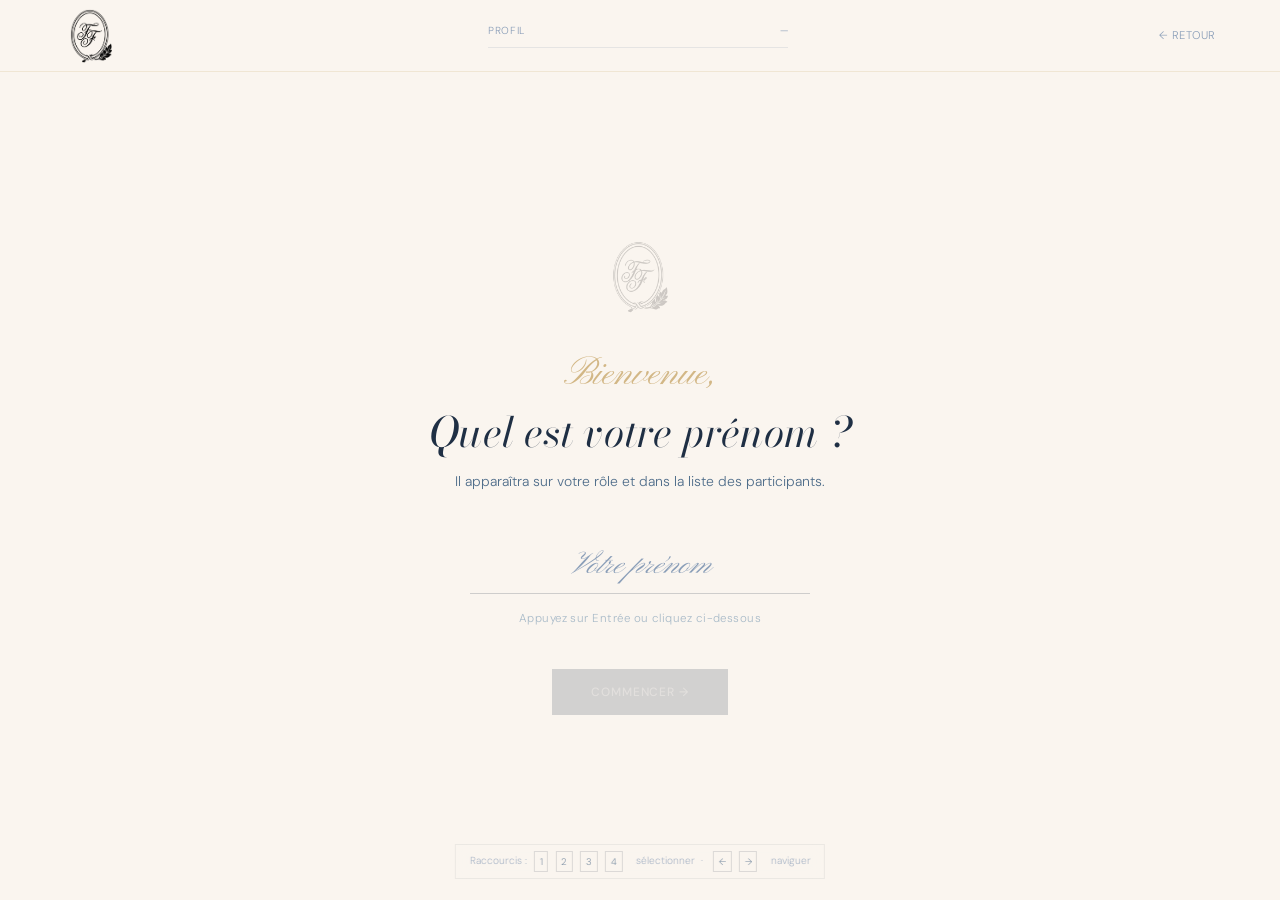
==== quiz.html @ 267f3ca1 "Add files via upload" ====
<!DOCTYPE html>
<html lang="fr">
<head>
<meta charset="UTF-8">
<meta name="viewport" content="width=device-width, initial-scale=1.0">
<title>Questionnaire — T & F Mariage</title>
<!-- Prevent flash-of-content during page transition -->
<script>if(sessionStorage.getItem('cgm_t'))document.documentElement.setAttribute('data-trans-in','');</script>

<link rel="preconnect" href="https://fonts.googleapis.com">
<link rel="preconnect" href="https://fonts.gstatic.com" crossorigin>
<link href="https://fonts.googleapis.com/css2?family=Pinyon+Script&family=Bodoni+Moda:ital,opsz,wght@0,6..96,400;1,6..96,400&family=Cormorant+Garamond:ital,wght@0,300;0,400;0,500;1,300;1,400&family=DM+Sans:ital,opsz,wght@0,9..40,200;0,9..40,300;0,9..40,400;0,9..40,500;1,9..40,300&display=swap" rel="stylesheet">
<link rel="stylesheet" href="style.css">

<style>
/* ─── Quiz layout ─── */
body {
  display: flex;
  flex-direction: column;
  min-height: 100svh;
  overflow-x: hidden;
}

/* ─── TOP BAR ─── */
.bar {
  position: fixed;
  top: 0; left: 0; right: 0;
  z-index: 200;
  background: rgba(250,245,239,.97);
  backdrop-filter: blur(24px) saturate(180%);
  -webkit-backdrop-filter: blur(24px) saturate(180%);
  border-bottom: 1px solid var(--gold-border);
  padding: 0 var(--page-pad);
  height: var(--nav-h);
  display: flex;
  align-items: center;
  justify-content: space-between;
  gap: 1.5rem;
}
.bar-logo { display: flex; align-items: center; height: 54px; flex-shrink: 0; }
.bar-logo img { height: 54px; width: auto; transition: opacity var(--dur-mid) ease; }
.bar-logo:hover img { opacity: .6; }

.bar-progress { flex: 1; max-width: 300px; }
.bar-prog-row {
  display: flex;
  justify-content: space-between;
  margin-bottom: .45rem;
}
.bar-prog-lbl {
  font-family: var(--font-body);
  font-weight: 300;
  font-size: .64rem;
  letter-spacing: .06em;
  text-transform: uppercase;
  color: var(--text-light);
}
.bar-track { height: 1px; background: rgba(79,109,138,.12); }
.bar-fill {
  height: 100%;
  background: linear-gradient(to right, var(--ocean), var(--gold));
  transition: width .55s var(--ease-out);
  width: 0%;
}
.bar-back {
  font-family: var(--font-body);
  font-weight: 300;
  font-size: .7rem;
  letter-spacing: .05em;
  text-transform: uppercase;
  color: var(--text-light);
  transition: color var(--dur-mid) ease;
  white-space: nowrap;
}
.bar-back:hover { color: var(--navy); }

/* ─── SCREENS ─── */
.screen {
  flex: 1;
  display: none;
  flex-direction: column;
  align-items: center;
  justify-content: center;
  padding: calc(var(--nav-h) + 3rem) var(--page-pad) 4rem;
  min-height: 100svh;
}
.screen.active { display: flex; }

/* ─── NAME SCREEN ─── */
.name-wrap { text-align: center; max-width: 480px; }

.name-logo-wrap {
  display: flex;
  justify-content: center;
  margin-bottom: 2rem;
}
.name-logo {
  width: 72px;
  height: auto;
  opacity: .18;
}

.name-script {
  font-family: var(--font-script);
  font-size: 2.4rem;
  color: var(--gold);
  opacity: .8;
  margin-bottom: .25rem;
}
.name-title {
  font-family: var(--font-title);
  font-weight: 400;
  font-style: italic;
  font-size: clamp(1.7rem, 4vw, 2.6rem);
  color: var(--navy);
  margin-bottom: .8rem;
  line-height: 1.1;
}
.name-sub {
  font-family: var(--font-body);
  font-weight: 300;
  font-size: .87rem;
  color: var(--text-mid);
  line-height: 1.75;
  margin-bottom: 2.8rem;
}
.name-input {
  display: block;
  width: 100%;
  max-width: 340px;
  margin: 0 auto 1rem;
  font-family: var(--font-script);
  font-size: 1.9rem;
  color: var(--navy);
  background: transparent;
  border: none;
  border-bottom: 1.5px solid var(--border2);
  padding: .55rem .2rem;
  text-align: center;
  outline: none;
  transition: border-color var(--dur-mid) ease;
}
.name-input::placeholder { color: var(--text-light); font-style: italic; }
.name-input:focus { border-color: var(--ocean); }

.name-hint {
  font-family: var(--font-body);
  font-weight: 300;
  font-size: .72rem;
  color: var(--text-lighter);
  margin-bottom: 2.5rem;
  letter-spacing: .04em;
}

.btn-start {
  font-family: var(--font-body);
  font-weight: 500;
  font-size: .75rem;
  letter-spacing: .08em;
  text-transform: uppercase;
  color: var(--cream);
  background: var(--navy);
  padding: .95rem 2.4rem;
  position: relative;
  overflow: hidden;
  transition: background var(--dur-mid) ease;
  cursor: pointer;
  border: none;
}
.btn-start::after {
  content: '';
  position: absolute;
  bottom: 0; left: 0;
  height: 1.5px; width: 0;
  background: var(--gold);
  transition: width var(--dur-slow) var(--ease-out);
}
.btn-start:hover:not(:disabled) { background: var(--ocean); }
.btn-start:hover::after { width: 100%; }
.btn-start:disabled { background: rgba(31,47,68,.18); cursor: not-allowed; color: rgba(250,245,239,.4); }

/* ─── QUESTION SCREEN ─── */
.q-panel { width: 100%; max-width: 660px; }

.q-eyebrow {
  font-family: var(--font-body);
  font-weight: 300;
  font-size: .65rem;
  letter-spacing: .09em;
  text-transform: uppercase;
  color: var(--text-light);
  margin-bottom: 1rem;
}
.q-eyebrow em { color: var(--ocean); font-style: normal; font-weight: 500; }

.q-text {
  font-family: var(--font-title);
  font-weight: 400;
  font-style: italic;
  font-size: clamp(1.22rem, 2.8vw, 1.7rem);
  line-height: 1.38;
  color: var(--navy);
  margin-bottom: 2.2rem;
}

.q-answers { display: flex; flex-direction: column; gap: .42rem; }

.q-ans {
  display: flex;
  align-items: flex-start;
  gap: 1.1rem;
  padding: 1.05rem 1.4rem;
  border: 1px solid var(--border);
  text-align: left;
  color: var(--text-mid);
  background: rgba(250,245,239,.5);
  cursor: pointer;
  font-family: inherit;
  width: 100%;
  transition: border-color var(--dur-mid) ease,
              background var(--dur-mid) ease,
              color var(--dur-mid) ease,
              transform .22s var(--ease-spring);
}
.q-ans:hover {
  border-color: var(--border2);
  color: var(--text);
  background: #fff;
  transform: translateX(5px);
}
.q-ans.sel {
  border-color: var(--ocean);
  background: rgba(79,109,138,.07);
  color: var(--navy);
  transform: translateX(5px);
}
.q-ans.just-selected {
  border-color: var(--gold);
  background: rgba(201,168,108,.06);
  transform: translateX(5px) scale(1.005);
}

.q-ans-n {
  font-family: var(--font-title);
  font-size: 1.1rem;
  font-style: italic;
  color: rgba(79,109,138,.22);
  min-width: 1.4rem;
  line-height: 1.55;
  flex-shrink: 0;
  transition: color var(--dur-mid) ease;
}
.q-ans.sel .q-ans-n { color: var(--ocean); }
.q-ans.just-selected .q-ans-n { color: var(--gold2); }

.q-ans-t {
  font-family: var(--font-body);
  font-weight: 300;
  font-size: .9rem;
  line-height: 1.6;
}

/* ─── NAVIGATION BUTTONS ─── */
.q-nav {
  display: flex;
  justify-content: space-between;
  align-items: center;
  margin-top: 2.2rem;
  gap: 1rem;
  width: 100%;
  max-width: 660px;
}

.btn-prev {
  font-family: var(--font-body);
  font-weight: 300;
  font-size: .7rem;
  letter-spacing: .05em;
  text-transform: uppercase;
  color: var(--text-light);
  border: 1px solid var(--border);
  padding: .78rem 1.6rem;
  cursor: pointer;
  background: none;
  transition: border-color var(--dur-mid) ease, color var(--dur-mid) ease;
}
.btn-prev:hover:not(:disabled) { border-color: var(--border2); color: var(--navy); }
.btn-prev:disabled { opacity: .3; cursor: not-allowed; }

.btn-next {
  font-family: var(--font-body);
  font-weight: 500;
  font-size: .7rem;
  letter-spacing: .05em;
  text-transform: uppercase;
  color: var(--cream);
  background: var(--navy);
  padding: .78rem 1.9rem;
  border: none;
  cursor: pointer;
  position: relative;
  overflow: hidden;
  transition: background var(--dur-mid) ease;
}
.btn-next::after {
  content: '';
  position: absolute;
  bottom: 0; left: 0;
  height: 1.5px; width: 0;
  background: var(--gold);
  transition: width var(--dur-slow) var(--ease-out);
}
.btn-next:hover:not(:disabled) { background: var(--ocean); }
.btn-next:hover::after { width: 100%; }
.btn-next:disabled { background: rgba(31,47,68,.2); cursor: not-allowed; color: rgba(250,245,239,.4); }

/* ─── SLIDE TRANSITIONS ─── */
.slide-out-l { animation: sol .22s var(--ease-inout) forwards; }
.slide-out-r { animation: sor .22s var(--ease-inout) forwards; }
.slide-in-r   { animation: sir .28s var(--ease-out) forwards; }
.slide-in-l   { animation: sil .28s var(--ease-out) forwards; }
@keyframes sol { to { opacity: 0; transform: translateX(-32px); } }
@keyframes sor { to { opacity: 0; transform: translateX(32px); } }
@keyframes sir { from { opacity: 0; transform: translateX(32px); } }
@keyframes sil { from { opacity: 0; transform: translateX(-32px); } }

/* ─── KEYBOARD HINT ─── */
.kbd {
  position: fixed;
  bottom: 1.3rem;
  left: 50%;
  transform: translateX(-50%);
  font-family: var(--font-body);
  font-weight: 300;
  font-size: .64rem;
  color: var(--text-light);
  display: flex;
  gap: .45rem;
  align-items: center;
  background: rgba(250,245,239,.96);
  padding: .4rem .85rem;
  border: 1px solid var(--border);
  backdrop-filter: blur(8px);
  white-space: nowrap;
  opacity: .7;
  transition: opacity var(--dur-mid) ease;
}
.kbd:hover { opacity: 1; }
.kbd kbd {
  border: 1px solid var(--border2);
  padding: .1rem .3rem;
  font-size: .6rem;
  font-family: var(--font-body);
  color: var(--text-mid);
}

/* ─── AUTO-ADVANCE INDICATOR ─── */
.auto-indicator {
  display: flex;
  align-items: center;
  gap: .5rem;
  margin-top: 1.4rem;
  justify-content: center;
}
.auto-dots { display: flex; gap: 3px; }
.auto-dot {
  width: 4px; height: 4px;
  border-radius: 50%;
  background: var(--gold);
  opacity: 0;
  animation: dotPulse .5s ease infinite alternate;
}
.auto-dot:nth-child(2) { animation-delay: .15s; }
.auto-dot:nth-child(3) { animation-delay: .3s; }
@keyframes dotPulse { from { opacity: .15; } to { opacity: .8; } }
.auto-label {
  font-family: var(--font-body);
  font-weight: 300;
  font-size: .64rem;
  letter-spacing: .06em;
  color: var(--text-lighter);
  text-transform: uppercase;
}

@media (max-width: 640px) {
  .bar { padding: .85rem 1.2rem; height: 64px; }
  .bar-logo { height: 44px; }
  .bar-logo img { height: 44px; }
  .bar-progress { display: none; }
  .screen { padding: 6rem 1.1rem 4rem; }
  .kbd { display: none; }
  .q-ans { padding: .9rem 1rem; }
}
</style>
</head>
<body>

<!-- ═══ PAGE TRANSITION OVERLAY ═══ -->
<div id="t-overlay" aria-hidden="true">
  <div class="t-door t-door-l"></div>
  <div class="t-door t-door-r"></div>
  <div class="t-center">
    <span class="t-eyebrow" id="t-eyebrow"></span>
    <span class="t-title" id="t-title"></span>
  </div>
</div>

<!-- ═══ TOP BAR ═══ -->
<div class="bar" role="banner">
  <a href="index.html" class="bar-logo" aria-label="Accueil T & F">
    <img src="Logo.png" alt="T & F">
  </a>
  <div class="bar-progress" role="progressbar" aria-label="Progression du questionnaire">
    <div class="bar-prog-row">
      <span class="bar-prog-lbl" id="barLabel">Profil</span>
      <span class="bar-prog-lbl" id="barPct">—</span>
    </div>
    <div class="bar-track"><div class="bar-fill" id="barFill"></div></div>
  </div>
  <a href="index.html" class="bar-back" aria-label="Retour à l'accueil">← Retour</a>
</div>

<!-- ═══ SCREEN: PRÉNOM ═══ -->
<div class="screen active" id="screenName" aria-label="Saisie du prénom">
  <div class="name-wrap">
    <div class="name-logo-wrap" aria-hidden="true">
      <img src="Logo.png" class="name-logo" alt="" aria-hidden="true">
    </div>
    <p class="name-script">Bienvenue,</p>
    <h1 class="name-title">Quel est votre prénom ?</h1>
    <p class="name-sub">Il apparaîtra sur votre rôle et dans la liste des participants.</p>
    <input id="nameInput" class="name-input" type="text" placeholder="Votre prénom" maxlength="40" autocomplete="given-name" aria-label="Votre prénom">
    <p class="name-hint">Appuyez sur Entrée ou cliquez ci-dessous</p>
    <button class="btn-start" id="btnName" onclick="startQuiz()" disabled>Commencer →</button>
  </div>
</div>

<!-- ═══ SCREEN: QUESTIONS ═══ -->
<div class="screen" id="screenQuiz" aria-live="polite">
  <div class="q-panel" id="qPanel"></div>
  <div class="q-nav">
    <button class="btn-prev" id="qPrev" onclick="prevQ()" disabled>← Précédent</button>
    <button class="btn-next" id="qNext" onclick="nextQ()" disabled>Suivant →</button>
  </div>
</div>

<!-- ═══ KEYBOARD HINT ═══ -->
<div class="kbd" aria-hidden="true">
  Raccourcis :
  <kbd>1</kbd><kbd>2</kbd><kbd>3</kbd><kbd>4</kbd>&nbsp; sélectionner
  &nbsp;·&nbsp;
  <kbd>←</kbd><kbd>→</kbd>&nbsp; naviguer
</div>

<script>
/* ═══════════════════════════════════════════════
   QUESTIONS
   ═══════════════════════════════════════════════ */
const QS = [
  { q: "Le matin d'un grand événement, vous vous sentez le plus utile quand vous…", a: [
    { t: "Préparez une check-list et vérifiez que tout est prévu", tr: { orga:3 } },
    { t: "Créez l'ambiance avec la musique et les petites attentions", tr: { ener:2, social:1 } },
    { t: "Vous occupez de quelqu'un qui stresse en silence", tr: { empa:3 } },
    { t: "Documentez les coulisses pour en garder le souvenir", tr: { docu:3 } },
  ]},
  { q: "Quelqu'un vous confie quelque chose d'irremplaçable. Vous…", a: [
    { t: "Le mettez en sécurité immédiatement et ne vous en dessaisissez plus", tr: { fiab:3 } },
    { t: "Planifiez mentalement le 'comment et quand' le restituer", tr: { orga:2, coord:1 } },
    { t: "Ressentez le poids de la confiance accordée", tr: { empa:2 } },
    { t: "Le documentez ou le photographiez discrètement", tr: { docu:2 } },
  ]},
  { q: "Pour vous préparer à un événement important, vous…", a: [
    { t: "Planifiez à l'avance et anticipez chaque scénario possible", tr: { orga:3 } },
    { t: "Imaginez l'ambiance idéale et cherchez à la créer", tr: { creat:3 } },
    { t: "Pensez à chacun des invités pour qu'ils ne se sentent pas seuls", tr: { empa:2, social:1 } },
    { t: "Improvisez sur le moment selon l'énergie", tr: { ener:3 } },
  ]},
  { q: "Dans une fête qui s'essouffle, vous êtes celle qui…", a: [
    { t: "Reprend l'organisation et donne une nouvelle direction", tr: { orga:2, coord:2 } },
    { t: "Crée un moment fort pour relancer l'énergie", tr: { ener:3 } },
    { t: "Repère discrètement la personne la moins à l'aise et l'inclut", tr: { empa:3 } },
    { t: "Capture les derniers moments de la soirée", tr: { docu:2 } },
  ]},
  { q: "Quand vous regardez une photo de groupe, vous remarquez d'abord…", a: [
    { t: "Si tout le monde est bien cadré et l'image réussie", tr: { creat:2, orga:1 } },
    { t: "Les expressions et les émotions des personnes", tr: { empa:3 } },
    { t: "Les petits détails drôles ou insolites que personne ne voit", tr: { docu:2, creat:1 } },
    { t: "Si tout le monde est là, si quelqu'un manque à l'appel", tr: { fiab:2, empa:1 } },
  ]},
  { q: "Votre rôle naturel dans un projet d'équipe…", a: [
    { t: "Celle qui structure, planifie et distribue les tâches", tr: { orga:3 } },
    { t: "Celle qui apporte les idées créatives et la vision", tr: { creat:3 } },
    { t: "Celle qui fédère, motive et crée la bonne ambiance", tr: { ener:2, social:2 } },
    { t: "Celle qui s'occupe du bien-être de chacun", tr: { empa:3 } },
  ]},
  { q: "Une personne arrive seule à une fête et semble perdue. Vous…", a: [
    { t: "L'accueillez immédiatement et la présentez à des gens", tr: { social:3 } },
    { t: "La rejoignez discrètement et engagez la conversation", tr: { empa:2, social:1 } },
    { t: "Lui trouvez une place et vous assurez qu'elle a tout ce qu'il faut", tr: { orga:1, empa:2 } },
    { t: "La remarquez et observez la situation avant d'agir", tr: { docu:1, empa:2 } },
  ]},
  { q: "Pour vous, un mariage réussi, c'est avant tout…", a: [
    { t: "Un événement parfaitement organisé où rien ne rate", tr: { orga:2, coord:2 } },
    { t: "Un espace visuellement beau et sensoriel", tr: { creat:3 } },
    { t: "Une fête où tout le monde danse et rit", tr: { ener:2, social:2 } },
    { t: "Un moment dont on gardera le souvenir pour toujours", tr: { docu:3 } },
  ]},
  { q: "Face à un imprévu de dernière minute…", a: [
    { t: "Vous identifiez la solution méthodiquement et gérez sans paniquer", tr: { orga:2, fiab:2 } },
    { t: "Vous trouvez une solution créative que personne n'avait envisagée", tr: { creat:3 } },
    { t: "Vous soutenez d'abord les personnes que ça affecte", tr: { empa:3 } },
    { t: "Vous notez tout pour analyser et améliorer après", tr: { docu:2 } },
  ]},
  { q: "Chez vous, votre intérieur témoigne de…", a: [
    { t: "Une organisation exemplaire, chaque chose à sa place", tr: { orga:3 } },
    { t: "Un espace curatté avec soin, beau et très personnel", tr: { creat:3 } },
    { t: "Des photos partout, des carnets, des objets de souvenir", tr: { docu:3 } },
    { t: "Quelque chose de chaleureux où les gens se sentent bienvenus", tr: { social:2, empa:1 } },
  ]},
  { q: "Les gens viennent naturellement vous confier leurs projets car…", a: [
    { t: "Vous les aidez à les structurer et à ne rien oublier", tr: { orga:3 } },
    { t: "Vous avez toujours des idées nouvelles et inspirantes", tr: { creat:3 } },
    { t: "Vous les écoutez vraiment, sans juger", tr: { empa:3 } },
    { t: "Vous connaissez tout le monde et pouvez les mettre en relation", tr: { social:3 } },
  ]},
  { q: "Au moment de dire au revoir à la fin d'une soirée…", a: [
    { t: "Vous vous assurez que tout le monde est rentré en sécurité", tr: { fiab:2, empa:1 } },
    { t: "Vous récapitulez mentalement les meilleurs moments", tr: { docu:3 } },
    { t: "Vous organisez la logistique du retour ou du rangement", tr: { coord:3 } },
    { t: "Vous prolongez la fête autant que possible", tr: { ener:3 } },
  ]},
  { q: "Si vous deviez résumer votre valeur en un seul mot…", a: [
    { t: "Fiabilité", tr: { fiab:3 } },
    { t: "Sensibilité", tr: { empa:3 } },
    { t: "Créativité", tr: { creat:3 } },
    { t: "Énergie", tr: { ener:3 } },
  ]},
  { q: "Quand vous vous préparez pour quelque chose d'important…", a: [
    { t: "Vous préparez tout la veille, rien n'est laissé au hasard", tr: { orga:3, fiab:1 } },
    { t: "Vous vous concentrez sur l'ambiance que vous voulez créer", tr: { creat:2 } },
    { t: "Vous pensez aux personnes que vous allez retrouver", tr: { social:2, empa:1 } },
    { t: "Vous improvisez le matin même, vous êtes meilleure sous pression", tr: { ener:2 } },
  ]},
  { q: "Ce que vous ne supportez pas dans un événement…", a: [
    { t: "Le désordre et l'improvisation permanente", tr: { orga:3 } },
    { t: "Le manque d'esthétique, que rien ne soit beau ni pensé", tr: { creat:3 } },
    { t: "L'indifférence aux autres, les gens qui s'ignorent", tr: { empa:2, social:1 } },
    { t: "Que les moments forts ne soient pas capturés", tr: { docu:3 } },
  ]},
  { q: "Après un événement important, vous…", a: [
    { t: "Débriefez ce qui a bien marché et ce qu'il faudra améliorer", tr: { orga:2, coord:1 } },
    { t: "Vous souvenez de chaque détail visuel, des belles images", tr: { creat:2, docu:1 } },
    { t: "Pensez aux personnes et à comment chacun a vécu ça", tr: { empa:3 } },
    { t: "Partagez immédiatement les photos et revivez l'ambiance", tr: { social:2, ener:1 } },
  ]},
  { q: "Gérer un groupe de personnes différentes est pour vous…", a: [
    { t: "Naturel, vous savez créer une dynamique de groupe", tr: { social:3 } },
    { t: "Stimulant, vous aimez organiser et déléguer", tr: { orga:2, coord:2 } },
    { t: "Important, vous faites attention à ce que chacun se sente inclus", tr: { empa:3 } },
    { t: "Difficile, vous préférez les responsabilités individuelles précises", tr: { fiab:2 } },
  ]},
  { q: "La dernière fois que vous avez rendu service à quelqu'un, c'était en…", a: [
    { t: "Organisant quelque chose de concret pour lui", tr: { orga:2 } },
    { t: "Lui créant ou offrant quelque chose de beau et personnel", tr: { creat:2 } },
    { t: "L'écoutant pendant une heure, vraiment", tr: { empa:3 } },
    { t: "Le présentant à quelqu'un qui pouvait l'aider", tr: { social:3 } },
  ]},
];

/* Trait → role affinity weights */
const RT = {
  1:{fiab:3,orga:3,empa:1}, 2:{creat:3,orga:1}, 3:{ener:3,social:2},
  4:{creat:3,docu:2}, 5:{fiab:3,orga:2}, 6:{creat:2,empa:1},
  7:{creat:2,social:1}, 8:{fiab:3,orga:2}, 9:{coord:3,orga:2,ener:1},
  10:{social:3,empa:1}, 11:{empa:3,fiab:2}, 12:{empa:3},
  13:{orga:2,empa:2,fiab:2}, 14:{docu:3,creat:2}, 15:{social:3,ener:2},
  16:{social:2,docu:2}, 17:{social:2,ener:2,coord:1}, 18:{creat:3,coord:2},
  19:{creat:2,social:2,coord:1}, 20:{fiab:3,orga:2}, 21:{orga:3,coord:2,fiab:2},
  22:{ener:3,coord:2}, 23:{ener:3,social:2}, 24:{fiab:3,orga:2},
  25:{empa:3,orga:1}, 26:{orga:2,coord:2}, 27:{social:2,ener:1,docu:1},
  28:{coord:2,ener:2}, 29:{docu:3,creat:1}, 30:{fiab:2,orga:1,empa:1},
};

const ROLES_IDS = [1,2,3,4,5,6,7,8,9,10,11,12,13,14,15,16,17,18,19,20,21,22,23,24,25,26,27,28,29,30];

/* ═══════════════════════════════════════════════
   STATE
   ═══════════════════════════════════════════════ */
let userName = '';
let cur = 0;
const chosen = new Array(QS.length).fill(null);
let autoTimer = null;

/* ═══════════════════════════════════════════════
   NAME INPUT
   ═══════════════════════════════════════════════ */
const nameInput = document.getElementById('nameInput');
const btnName   = document.getElementById('btnName');

nameInput.addEventListener('keydown', function (e) {
  if (e.key === 'Enter') startQuiz();
});
nameInput.addEventListener('input', function () {
  btnName.disabled = nameInput.value.trim().length < 2;
});

function startQuiz() {
  const n = nameInput.value.trim();
  if (n.length < 2) return;
  userName = n;
  document.getElementById('screenName').classList.remove('active');
  document.getElementById('screenQuiz').classList.add('active');
  updateBar();
  render('');
}

/* ═══════════════════════════════════════════════
   PROGRESS BAR
   ═══════════════════════════════════════════════ */
function updateBar() {
  const pct = Math.round(cur / QS.length * 100);
  document.getElementById('barFill').style.width = pct + '%';
  document.getElementById('barLabel').textContent = 'Question ' + (cur + 1) + ' / ' + QS.length;
  document.getElementById('barPct').textContent   = pct + ' %';
  document.getElementById('qPrev').disabled = cur === 0;
  const nb = document.getElementById('qNext');
  nb.textContent = cur === QS.length - 1 ? 'Voir mes rôles →' : 'Suivant →';
  nb.disabled = chosen[cur] === null;
}

/* ═══════════════════════════════════════════════
   RENDER QUESTION
   ═══════════════════════════════════════════════ */
function render(dir) {
  updateBar();
  const panel  = document.getElementById('qPanel');
  const q      = QS[cur];
  const outC   = dir === 'next' ? 'slide-out-l' : 'slide-out-r';
  const inC    = dir === 'next' ? 'slide-in-r'  : 'slide-in-l';

  if (panel.children.length && dir) {
    panel.firstElementChild.classList.add(outC);
    setTimeout(function () { inject(panel, q, inC); }, 230);
  } else {
    inject(panel, q, '');
  }
}

function inject(panel, q, animC) {
  panel.innerHTML = '';
  const d = document.createElement('div');
  if (animC) d.className = animC;
  const nums = ['①','②','③','④'];
  d.innerHTML =
    '<p class="q-eyebrow">Question <em>' + String(cur + 1).padStart(2,'0') + '</em> sur ' + String(QS.length).padStart(2,'0') + '</p>' +
    '<p class="q-text">' + q.q + '</p>' +
    '<div class="q-answers">' +
    q.a.map(function (a, i) {
      return '<button class="q-ans' + (chosen[cur] === i ? ' sel' : '') + '" onclick="pick(' + i + ')" aria-label="Réponse ' + (i+1) + '">' +
        '<span class="q-ans-n">' + nums[i] + '</span>' +
        '<span class="q-ans-t">' + a.t + '</span>' +
        '</button>';
    }).join('') +
    '</div>';
  panel.appendChild(d);
}

/* ═══════════════════════════════════════════════
   PICK — auto-advance after 380ms
   ═══════════════════════════════════════════════ */
function pick(ai) {
  /* Clear any pending auto-advance */
  clearTimeout(autoTimer);

  chosen[cur] = ai;

  /* Visual feedback on selected button */
  document.querySelectorAll('.q-ans').forEach(function (b, i) {
    b.classList.toggle('sel', i === ai);
    b.classList.remove('just-selected');
  });
  var selBtn = document.querySelectorAll('.q-ans')[ai];
  if (selBtn) selBtn.classList.add('just-selected');

  document.getElementById('qNext').disabled = false;

  /* Auto-advance after 380ms */
  autoTimer = setTimeout(function () {
    if (cur < QS.length - 1) {
      cur++;
      render('next');
    } else {
      submit();
    }
  }, 380);
}

/* ═══════════════════════════════════════════════
   NAVIGATION
   ═══════════════════════════════════════════════ */
function nextQ() {
  clearTimeout(autoTimer);
  if (chosen[cur] === null) return;
  if (cur < QS.length - 1) { cur++; render('next'); }
  else submit();
}
function prevQ() {
  clearTimeout(autoTimer);
  if (cur > 0) { cur--; render('prev'); }
}

/* ═══════════════════════════════════════════════
   SUBMIT — compute results + navigate via transition
   ═══════════════════════════════════════════════ */
function submit() {
  const traits = { orga:0, creat:0, ener:0, empa:0, social:0, fiab:0, docu:0, coord:0 };

  chosen.forEach(function (ai, qi) {
    if (ai === null) return;
    Object.entries(QS[qi].a[ai].tr).forEach(function ([k, v]) {
      traits[k] = (traits[k] || 0) + v;
    });
  });

  const scored = ROLES_IDS.map(function (id) {
    const rt = RT[id] || {};
    let s = 0;
    Object.entries(rt).forEach(function ([k, w]) { s += (traits[k] || 0) * w; });
    return { id, score: s };
  }).sort(function (a, b) { return b.score - a.score; });

  const top5 = scored.slice(0, 5).map(function (s) { return s.id; });
  const sortedTraits = Object.entries(traits).sort(function (a, b) { return b[1] - a[1]; });
  const topTraits = sortedTraits.slice(0, 2).map(function (t) { return t[0]; });

  sessionStorage.setItem('phf_results', JSON.stringify({ top5, topTraits, traits, userName }));

  /* Trigger page transition via synthetic click on a temporary link */
  var a = document.createElement('a');
  a.href = 'resultat.html';
  a.style.position = 'fixed';
  a.style.opacity  = '0';
  a.style.pointerEvents = 'none';
  document.body.appendChild(a);
  a.click();
  setTimeout(function () {
    if (document.body.contains(a)) document.body.removeChild(a);
  }, 1500);
}

/* ═══════════════════════════════════════════════
   KEYBOARD SHORTCUTS
   ═══════════════════════════════════════════════ */
document.addEventListener('keydown', function (e) {
  if (!document.getElementById('screenQuiz').classList.contains('active')) return;
  if (['1','2','3','4'].includes(e.key)) {
    const i = parseInt(e.key) - 1;
    const btns = document.querySelectorAll('.q-ans');
    if (btns[i]) btns[i].click();
  }
  if (e.key === 'ArrowRight' && !document.getElementById('qNext').disabled) nextQ();
  if (e.key === 'ArrowLeft'  && !document.getElementById('qPrev').disabled) prevQ();
});
</script>

<script src="transitions.js"></script>
</body>
</html>
---- style.css ----
/*
 * style.css — T & F Mariage
 * Feuille de style partagée : variables, typo, nav, overlay transitions, utilities.
 *
 * Polices locales (fichiers dans /fonts/) :
 *   fonts/TANAngleton-Regular.ttf    → TAN Angleton (grands titres)
 *   fonts/Versailles-Regular.ttf     → Versailles / jen-wagner (sous-titres)
 *   fonts/ParfumerieScript-Regular.otf → Parfumerie Script (noms, script)
 * Google Fonts (CDN) : DM Sans
 */

/* ═══════════════════════════════════════════════════════════════
   @FONT-FACE — Polices locales (compatibles GitHub Pages)
   ═══════════════════════════════════════════════════════════════ */
@font-face {
  font-family: 'TAN Angleton';
  src: local('TAN Angleton'),
       local('TAN - Angleton'),
       url('fonts/TANAngleton-Regular.ttf') format('truetype');
  font-weight: 400;
  font-style: normal;
  font-display: swap;
}
/* Pas de fichier italic disponible : le navigateur génère l'italique synthétique */
@font-face {
  font-family: 'TAN Angleton';
  src: local('TAN Angleton'),
       local('TAN - Angleton'),
       url('fonts/TANAngleton-Regular.ttf') format('truetype');
  font-weight: 400;
  font-style: italic;
  font-display: swap;
}
@font-face {
  font-family: 'Versailles';
  src: local('Versailles'),
       local('ITC Versailles'),
       local('Versailles LT Std'),
       url('fonts/Versailles-Regular.ttf') format('truetype');
  font-weight: 400;
  font-style: normal;
  font-display: swap;
}
@font-face {
  font-family: 'Versailles';
  src: local('Versailles'),
       url('fonts/Versailles-Regular.ttf') format('truetype');
  font-weight: 400;
  font-style: italic;
  font-display: swap;
}
@font-face {
  font-family: 'Parfumerie Script';
  src: local('Parfumerie Script'),
       local('ParfumerieScript'),
       url('fonts/ParfumerieScript-Regular.otf') format('opentype');
  font-weight: 400;
  font-style: normal;
  font-display: swap;
}

/* ═══════════════════════════════════════════════════════════════
   CSS CUSTOM PROPERTIES
   ═══════════════════════════════════════════════════════════════ */
:root {
  /* Palette Direction Artistique */
  --cream:        #FAF5EF;
  --cream2:       #F2EAE0;
  --cream3:       #EDE3D6;
  --navy:         #1F2F44;
  --navy2:        #172437;
  --ocean:        #4F6D8A;
  --ocean2:       #3D5870;
  --sky:          #BFD4E6;
  --sand:         #D8CFC4;
  --brown:        #7A5040;
  --bord:         #6B2035;
  --bord2:        #521928;
  --gold:         #C9A86C;
  --gold2:        #B8913A;
  --gold3:        #D4B97C;

  /* Semantic */
  --text:         var(--navy);
  --text-mid:     var(--ocean);
  --text-light:   #8A9EB8;
  --text-lighter: #A8BAC8;

  /* Borders */
  --border:       rgba(31,47,68,.09);
  --border2:      rgba(31,47,68,.2);
  --border3:      rgba(31,47,68,.35);
  --gold-border:  rgba(201,168,108,.2);
  --gold-border2: rgba(201,168,108,.4);

  /* Status */
  --green:        #3B7A62;
  --green-bg:     rgba(59,122,98,.06);
  --green-border: rgba(59,122,98,.22);

  /* Typography stacks */
  --font-title:   'TAN Angleton', 'Bodoni Moda', 'Playfair Display', Georgia, serif;
  --font-sub:     'Versailles', 'Cormorant Garamond', 'EB Garamond', Georgia, serif;
  --font-script:  'Parfumerie Script', 'Pinyon Script', cursive;
  --font-body:    'DM Sans', 'Inter', system-ui, sans-serif;

  /* Transitions */
  --ease-out:     cubic-bezier(0.22, 1, 0.36, 1);
  --ease-inout:   cubic-bezier(0.76, 0, 0.24, 1);
  --ease-spring:  cubic-bezier(0.34, 1.56, 0.64, 1);
  --dur-fast:     160ms;
  --dur-mid:      280ms;
  --dur-slow:     520ms;
  --dur-xslow:    900ms;

  /* Spacing */
  --nav-h:        72px;
  --page-pad:     4rem;
  --page-pad-sm:  1.4rem;
}

/* ═══════════════════════════════════════════════════════════════
   RESET + BASE
   ═══════════════════════════════════════════════════════════════ */
*, *::before, *::after { box-sizing: border-box; margin: 0; padding: 0; }

html {
  font-size: 16px;
  scroll-behavior: smooth;
  -webkit-text-size-adjust: 100%;
}

body {
  background: var(--cream);
  color: var(--text);
  font-family: var(--font-body);
  font-weight: 300;
  line-height: 1.6;
  -webkit-font-smoothing: antialiased;
  -moz-osx-font-smoothing: grayscale;
  overflow-x: hidden;
}

a { text-decoration: none; color: inherit; }
button { font-family: inherit; cursor: pointer; background: none; border: none; padding: 0; }
img { display: block; max-width: 100%; height: auto; }
ul, ol { list-style: none; }

:focus-visible {
  outline: 2px solid var(--ocean);
  outline-offset: 3px;
}

/* Prevent FOUC during page transition */
[data-trans-in] .t-door-l { transform: translateX(0) !important; transition: none !important; }
[data-trans-in] .t-door-r { transform: translateX(0) !important; transition: none !important; }
[data-trans-in] .t-center  { opacity: 1 !important;              transition: none !important; }

/* ═══════════════════════════════════════════════════════════════
   NAVIGATION (shared across all pages)
   ═══════════════════════════════════════════════════════════════ */
.nav {
  position: sticky;
  top: 0;
  z-index: 200;
  height: var(--nav-h);
  padding: 0 var(--page-pad);
  display: flex;
  align-items: center;
  justify-content: space-between;
  gap: 2rem;
  background: rgba(250,245,239,.97);
  backdrop-filter: blur(24px) saturate(180%);
  -webkit-backdrop-filter: blur(24px) saturate(180%);
  border-bottom: 1px solid var(--gold-border);
  transition: border-color var(--dur-mid) ease;
}

.nav.scrolled { border-color: var(--gold-border2); }

.nav-logo {
  display: flex;
  align-items: center;
  height: 54px;
  flex-shrink: 0;
}
/* Logo — direct <img>, no filter, no mask → rendu natif SVG, net à toutes résolutions */
.nav-logo img {
  width: 54px;
  height: auto;
  display: block;
  transition: opacity var(--dur-mid) ease, transform var(--dur-slow) var(--ease-spring);
}
.nav-logo:hover img {
  opacity: .55;
  transform: scale(1.04);
}

/* ══════════════════════════════════════════════════
   LOGO MASK — universal utility
   Usage: <span class="logo-mask logo-mask-[variant]" style="width:Xpx;height:Ypx"></span>
   ══════════════════════════════════════════════════ */
.logo-mask {
  display: block;
  flex-shrink: 0;
  /* Background shows through the logo shape */
  background: var(--navy);               /* dark logo — default for light backgrounds */
  mask:          url("logo noir sans fond.svg") center / contain no-repeat;
  -webkit-mask:  url("logo noir sans fond.svg") center / contain no-repeat;
  transition: opacity var(--dur-mid) ease, transform var(--dur-slow) var(--ease-spring);
}
/* White logo (for dark / navy backgrounds) */
.logo-mask-white  { background: rgba(255, 255, 255, .90); }
/* Very faint white ghost (decorative, low opacity on dark bg) */
.logo-mask-ghost  { background: rgba(255, 255, 255, .05); }
/* Dim dark (subtle watermark on light/cream backgrounds) */
.logo-mask-dim    { background: rgba(31, 47, 68, .12); }

.nav-links {
  display: flex;
  gap: 2.8rem;
  align-items: center;
}
.nav-links a {
  font-family: var(--font-body);
  font-weight: 300;
  font-size: .68rem;
  letter-spacing: .1em;
  text-transform: uppercase;
  color: var(--text-light);
  position: relative;
  padding-bottom: 3px;
  transition: color var(--dur-mid) ease;
}
.nav-links a::after {
  content: '';
  position: absolute;
  bottom: 0; left: 0;
  height: 1px;
  width: 0;
  background: var(--gold);
  transition: width var(--dur-slow) var(--ease-out);
}
.nav-links a:hover { color: var(--navy); }
.nav-links a:hover::after { width: 100%; }

.nav-cta {
  font-family: var(--font-body);
  font-weight: 400;
  font-size: .68rem;
  letter-spacing: .1em;
  text-transform: uppercase;
  color: var(--cream);
  background: var(--navy);
  padding: .62rem 1.6rem;
  position: relative;
  overflow: hidden;
  transition: background var(--dur-mid) ease;
  white-space: nowrap;
}
.nav-cta::after {
  content: '';
  position: absolute;
  bottom: 0; left: 0;
  height: 1.5px;
  width: 0;
  background: var(--gold);
  transition: width var(--dur-slow) var(--ease-out);
}
.nav-cta:hover { background: var(--ocean); }
.nav-cta:hover::after { width: 100%; }

/* ═══════════════════════════════════════════════════════════════
   PAGE TRANSITION OVERLAY
   ═══════════════════════════════════════════════════════════════ */
#t-overlay {
  position: fixed;
  inset: 0;
  z-index: 9000;
  pointer-events: none;
  display: flex;
  align-items: center;
  justify-content: center;
  isolation: isolate;
}

.t-door {
  position: absolute;
  top: 0;
  height: 100%;
  width: 51%;
  background: var(--navy);
  overflow: visible;
  will-change: transform;
}
.t-door-l {
  left: 0;
  transform: translateX(-102%);
}
.t-door-r {
  right: 0;
  transform: translateX(102%);
}

/* Transition timings */
#t-overlay[data-state="closing"] .t-door,
#t-overlay[data-state="opening"] .t-door {
  transition: transform var(--dur-xslow) var(--ease-inout);
}

/* Closed / Closing → doors in center */
#t-overlay[data-state="closing"] .t-door-l,
#t-overlay[data-state="closed"]  .t-door-l { transform: translateX(0); }
#t-overlay[data-state="closing"] .t-door-r,
#t-overlay[data-state="closed"]  .t-door-r { transform: translateX(0); }

/* Opening → doors slide out */
#t-overlay[data-state="opening"] .t-door-l { transform: translateX(-102%); }
#t-overlay[data-state="opening"] .t-door-r { transform: translateX(102%); }

/* Title shown on closed doors */
.t-center {
  position: relative;
  z-index: 1;
  text-align: center;
  opacity: 0;
  transition: opacity .25s ease;
  pointer-events: none;
  padding: 0 2rem;
}
#t-overlay[data-state="closing"]  .t-center { opacity: 1; transition-delay: .42s; }
#t-overlay[data-state="closed"]   .t-center { opacity: 1; }
#t-overlay[data-state="opening"]  .t-center { opacity: 0; transition-delay: 0s; }

.t-eyebrow {
  display: block;
  font-family: var(--font-body);
  font-weight: 300;
  font-size: .6rem;
  letter-spacing: .14em;
  text-transform: uppercase;
  color: rgba(201,168,108,.55);
  margin-bottom: .45rem;
}
.t-title {
  display: block;
  font-family: var(--font-title);
  font-weight: 400;
  font-style: italic;
  font-size: clamp(1.6rem, 4vw, 2.8rem);
  color: rgba(255,255,255,.92);
  line-height: 1.1;
}

/* ═══════════════════════════════════════════════════════════════
   SHARED BUTTONS
   ═══════════════════════════════════════════════════════════════ */
.btn {
  display: inline-flex;
  align-items: center;
  justify-content: center;
  font-family: var(--font-body);
  font-weight: 400;
  font-size: .7rem;
  letter-spacing: .1em;
  text-transform: uppercase;
  cursor: pointer;
  position: relative;
  overflow: hidden;
  transition: background var(--dur-mid) ease, color var(--dur-mid) ease, border-color var(--dur-mid) ease;
}
.btn::after {
  content: '';
  position: absolute;
  bottom: 0; left: 0;
  height: 1.5px;
  width: 0;
  background: var(--gold);
  transition: width var(--dur-slow) var(--ease-out);
}
.btn:hover::after { width: 100%; }

.btn-primary {
  color: var(--cream);
  background: var(--navy);
  padding: 1rem 2.6rem;
}
.btn-primary:hover { background: var(--ocean); }

.btn-outline {
  color: var(--navy);
  background: transparent;
  padding: 1rem 2.6rem;
  border: 1px solid rgba(31,47,68,.2);
}
.btn-outline:hover { border-color: var(--gold); }

.btn-sm {
  font-size: .65rem;
  padding: .72rem 1.4rem;
}

/* ═══════════════════════════════════════════════════════════════
   SCROLL REVEAL UTILITY
   ═══════════════════════════════════════════════════════════════ */
.reveal {
  opacity: 0;
  transform: translateY(22px);
  transition: opacity var(--dur-slow) var(--ease-out),
              transform var(--dur-slow) var(--ease-out);
}
.reveal.in-view {
  opacity: 1;
  transform: translateY(0);
}
.reveal-delay-1 { transition-delay: 80ms; }
.reveal-delay-2 { transition-delay: 160ms; }
.reveal-delay-3 { transition-delay: 240ms; }
.reveal-delay-4 { transition-delay: 320ms; }
.reveal-delay-5 { transition-delay: 400ms; }

/* Fade only (no translate) */
.reveal-fade {
  opacity: 0;
  transition: opacity var(--dur-slow) var(--ease-out);
}
.reveal-fade.in-view { opacity: 1; }

/* Slide from left */
.reveal-left {
  opacity: 0;
  transform: translateX(-28px);
  transition: opacity var(--dur-slow) var(--ease-out),
              transform var(--dur-slow) var(--ease-out);
}
.reveal-left.in-view { opacity: 1; transform: translateX(0); }

/* ═══════════════════════════════════════════════════════════════
   GOLD RULE (decorative separator)
   ═══════════════════════════════════════════════════════════════ */
.gold-rule {
  display: flex;
  align-items: center;
  gap: .85rem;
}
.gold-rule-line {
  flex: 1;
  max-width: 48px;
  height: 1px;
  background: var(--gold-border2);
}
.gold-rule-dot {
  width: 4px;
  height: 4px;
  border-radius: 50%;
  background: var(--gold);
  opacity: .55;
}

/* ═══════════════════════════════════════════════════════════════
   RESPONSIVE
   ═══════════════════════════════════════════════════════════════ */
@media (max-width: 900px) {
  :root { --nav-h: 64px; --page-pad: 1.4rem; }
  .nav { padding: 0 1.2rem; }
  .nav-logo { height: 46px; }
  .nav-logo img { height: 46px; }
  .nav-links { display: none; }
}

/* ═══════════════════════════════════════════════════════════════
   INIT — IntersectionObserver activé globalement
   Les éléments .reveal deviennent .in-view quand visibles.
   ═══════════════════════════════════════════════════════════════ */
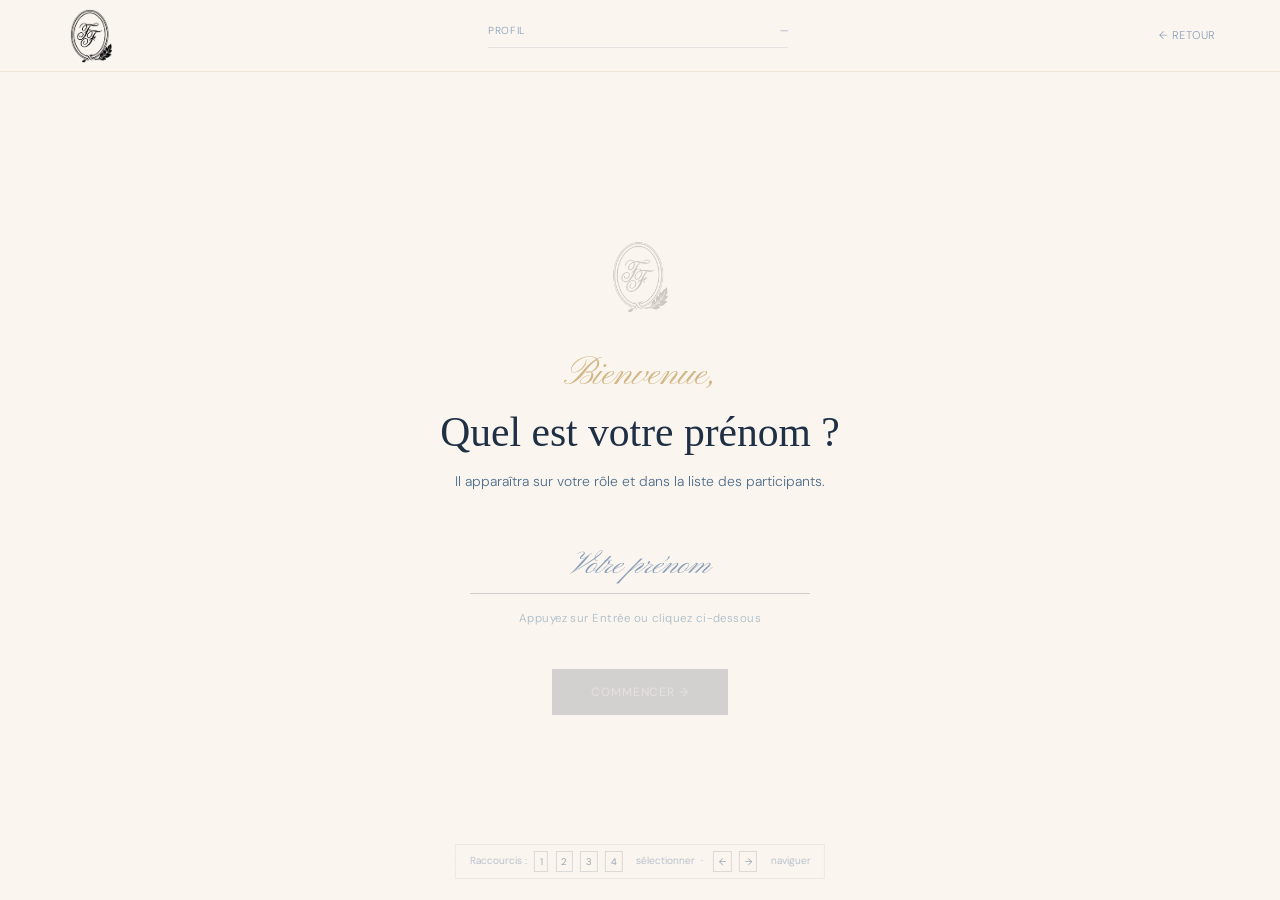
==== commit 1005674c: "Add files via upload" ====
--- a/quiz.html
+++ b/quiz.html
@@ -110,7 +110,6 @@
 .name-title {
   font-family: var(--font-title);
   font-weight: 400;
-  font-style: italic;
   font-size: clamp(1.7rem, 4vw, 2.6rem);
   color: var(--navy);
   margin-bottom: .8rem;
@@ -196,7 +195,6 @@
 .q-text {
   font-family: var(--font-title);
   font-weight: 400;
-  font-style: italic;
   font-size: clamp(1.22rem, 2.8vw, 1.7rem);
   line-height: 1.38;
   color: var(--navy);
@@ -243,7 +241,6 @@
 .q-ans-n {
   font-family: var(--font-title);
   font-size: 1.1rem;
-  font-style: italic;
   color: rgba(79,109,138,.22);
   min-width: 1.4rem;
   line-height: 1.55;
@@ -380,6 +377,49 @@
   letter-spacing: .06em;
   color: var(--text-lighter);
   text-transform: uppercase;
+}
+
+/* ─── MILESTONE POP-UP ─── */
+.q-milestone {
+  position: fixed;
+  bottom: 3.5rem;
+  left: 50%;
+  transform: translateX(-50%) translateY(20px);
+  background: var(--navy);
+  color: var(--cream);
+  padding: .7rem 1.8rem;
+  display: flex;
+  align-items: center;
+  gap: .8rem;
+  opacity: 0;
+  pointer-events: none;
+  z-index: 600;
+  transition: transform .45s var(--ease-out), opacity .38s ease;
+  white-space: nowrap;
+  border-bottom: 2px solid var(--gold);
+}
+.q-milestone.show {
+  transform: translateX(-50%) translateY(0);
+  opacity: 1;
+}
+.q-milestone-diamond {
+  color: var(--gold);
+  font-size: .55rem;
+  opacity: .7;
+}
+.q-milestone-text {
+  font-family: var(--font-body);
+  font-weight: 300;
+  font-size: .68rem;
+  letter-spacing: .1em;
+  text-transform: uppercase;
+}
+.q-milestone-count {
+  font-family: var(--font-title);
+  font-size: 1.1rem;
+  color: var(--gold);
+  margin: 0 .15rem;
+  line-height: 1;
 }
 
 @media (max-width: 640px) {
@@ -444,6 +484,12 @@
   </div>
 </div>
 
+<!-- ═══ MILESTONE POP-UP ═══ -->
+<div class="q-milestone" id="qMilestone" aria-live="polite" aria-atomic="true">
+  <span class="q-milestone-diamond">◆</span>
+  <span class="q-milestone-text">Allez, plus que <span class="q-milestone-count" id="qMilestoneN"></span> questions !</span>
+</div>
+
 <!-- ═══ KEYBOARD HINT ═══ -->
 <div class="kbd" aria-hidden="true">
   Raccourcis :
@@ -567,21 +613,40 @@
   ]},
 ];
 
-/* Trait → role affinity weights */
+/* Trait → role affinity weights (29 rôles actifs) */
 const RT = {
-  1:{fiab:3,orga:3,empa:1}, 2:{creat:3,orga:1}, 3:{ener:3,social:2},
-  4:{creat:3,docu:2}, 5:{fiab:3,orga:2}, 6:{creat:2,empa:1},
-  7:{creat:2,social:1}, 8:{fiab:3,orga:2}, 9:{coord:3,orga:2,ener:1},
-  10:{social:3,empa:1}, 11:{empa:3,fiab:2}, 12:{empa:3},
-  13:{orga:2,empa:2,fiab:2}, 14:{docu:3,creat:2}, 15:{social:3,ener:2},
-  16:{social:2,docu:2}, 17:{social:2,ener:2,coord:1}, 18:{creat:3,coord:2},
-  19:{creat:2,social:2,coord:1}, 20:{fiab:3,orga:2}, 21:{orga:3,coord:2,fiab:2},
-  22:{ener:3,coord:2}, 23:{ener:3,social:2}, 24:{fiab:3,orga:2},
-  25:{empa:3,orga:1}, 26:{orga:2,coord:2}, 27:{social:2,ener:1,docu:1},
-  28:{coord:2,ener:2}, 29:{docu:3,creat:1}, 30:{fiab:2,orga:1,empa:1},
+  1: {empa:3,fiab:3,orga:1},
+  2: {creat:3,orga:2},
+  3: {ener:3,social:2},
+  4: {creat:3,docu:2},
+  5: {fiab:3,orga:2},
+  8: {fiab:3,orga:2},
+  9: {coord:3,orga:2,ener:1},
+  10:{social:3,empa:1},
+  12:{empa:3},
+  14:{docu:3,creat:2},
+  16:{social:2,docu:2,fiab:2},
+  20:{fiab:3,orga:2,empa:1},
+  21:{orga:3,coord:2,fiab:2},
+  23:{ener:3,social:2},
+  24:{fiab:3,orga:2},
+  27:{social:2,ener:1,docu:1},
+  30:{fiab:2,orga:1,empa:1},
+  31:{empa:3,orga:2},
+  32:{fiab:3,orga:2},
+  33:{empa:3,fiab:2},
+  34:{orga:3,coord:2,fiab:2},
+  35:{creat:2,fiab:2,orga:1},
+  36:{orga:3,coord:2,fiab:2},
+  37:{social:2,fiab:2,coord:2,orga:1},
+  38:{orga:3,coord:2},
+  39:{social:2,orga:2,empa:1},
+  40:{orga:3,coord:2},
+  41:{coord:2,orga:2,social:1},
+  42:{coord:2,ener:2,social:1},
 };
 
-const ROLES_IDS = [1,2,3,4,5,6,7,8,9,10,11,12,13,14,15,16,17,18,19,20,21,22,23,24,25,26,27,28,29,30];
+const ROLES_IDS = [1,2,3,4,5,8,9,10,12,14,16,20,21,23,24,27,30,31,32,33,34,35,36,37,38,39,40,41,42];
 
 /* ═══════════════════════════════════════════════
    STATE
@@ -590,6 +655,27 @@
 let cur = 0;
 const chosen = new Array(QS.length).fill(null);
 let autoTimer = null;
+const milestoneShown = {};
+
+/* ═══════════════════════════════════════════════
+   MILESTONE POP-UP
+   ═══════════════════════════════════════════════ */
+function showMilestone(n) {
+  if (milestoneShown[n]) return;
+  milestoneShown[n] = true;
+  var el    = document.getElementById('qMilestone');
+  var count = document.getElementById('qMilestoneN');
+  count.textContent = n;
+  el.classList.add('show');
+  setTimeout(function () { el.classList.remove('show'); }, 2800);
+}
+
+function checkMilestone() {
+  var remaining = QS.length - cur;
+  if (remaining === 15 || remaining === 10 || remaining === 5) {
+    showMilestone(remaining);
+  }
+}
 
 /* ═══════════════════════════════════════════════
    NAME INPUT
@@ -633,6 +719,7 @@
    ═══════════════════════════════════════════════ */
 function render(dir) {
   updateBar();
+  if (dir === 'next') checkMilestone();
   const panel  = document.getElementById('qPanel');
   const q      = QS[cur];
   const outC   = dir === 'next' ? 'slide-out-l' : 'slide-out-r';
--- a/style.css
+++ b/style.css
@@ -2,10 +2,10 @@
  * style.css — T & F Mariage
  * Feuille de style partagée : variables, typo, nav, overlay transitions, utilities.
  *
- * Polices locales (fichiers dans /fonts/) :
- *   fonts/TANAngleton-Regular.ttf    → TAN Angleton (grands titres)
- *   fonts/Versailles-Regular.ttf     → Versailles / jen-wagner (sous-titres)
- *   fonts/ParfumerieScript-Regular.otf → Parfumerie Script (noms, script)
+ * Polices locales (fichiers à la racine du repo, même niveau que style.css) :
+ *   TANAngleton-Regular.ttf    → TAN Angleton (grands titres)
+ *   Versailles-Regular.ttf     → Versailles / jen-wagner (sous-titres)
+ *   ParfumerieScript-Regular.otf → Parfumerie Script (noms, script)
  * Google Fonts (CDN) : DM Sans
  */
 
@@ -16,7 +16,7 @@
   font-family: 'TAN Angleton';
   src: local('TAN Angleton'),
        local('TAN - Angleton'),
-       url('fonts/TANAngleton-Regular.ttf') format('truetype');
+       url('TANAngleton-Regular.ttf') format('truetype');
   font-weight: 400;
   font-style: normal;
   font-display: swap;
@@ -26,7 +26,7 @@
   font-family: 'TAN Angleton';
   src: local('TAN Angleton'),
        local('TAN - Angleton'),
-       url('fonts/TANAngleton-Regular.ttf') format('truetype');
+       url('TANAngleton-Regular.ttf') format('truetype');
   font-weight: 400;
   font-style: italic;
   font-display: swap;
@@ -36,7 +36,7 @@
   src: local('Versailles'),
        local('ITC Versailles'),
        local('Versailles LT Std'),
-       url('fonts/Versailles-Regular.ttf') format('truetype');
+       url('Versailles-Regular.ttf') format('truetype');
   font-weight: 400;
   font-style: normal;
   font-display: swap;
@@ -44,7 +44,7 @@
 @font-face {
   font-family: 'Versailles';
   src: local('Versailles'),
-       url('fonts/Versailles-Regular.ttf') format('truetype');
+       url('Versailles-Regular.ttf') format('truetype');
   font-weight: 400;
   font-style: italic;
   font-display: swap;
@@ -53,7 +53,7 @@
   font-family: 'Parfumerie Script';
   src: local('Parfumerie Script'),
        local('ParfumerieScript'),
-       url('fonts/ParfumerieScript-Regular.otf') format('opentype');
+       url('ParfumerieScript-Regular.otf') format('opentype');
   font-weight: 400;
   font-style: normal;
   font-display: swap;
